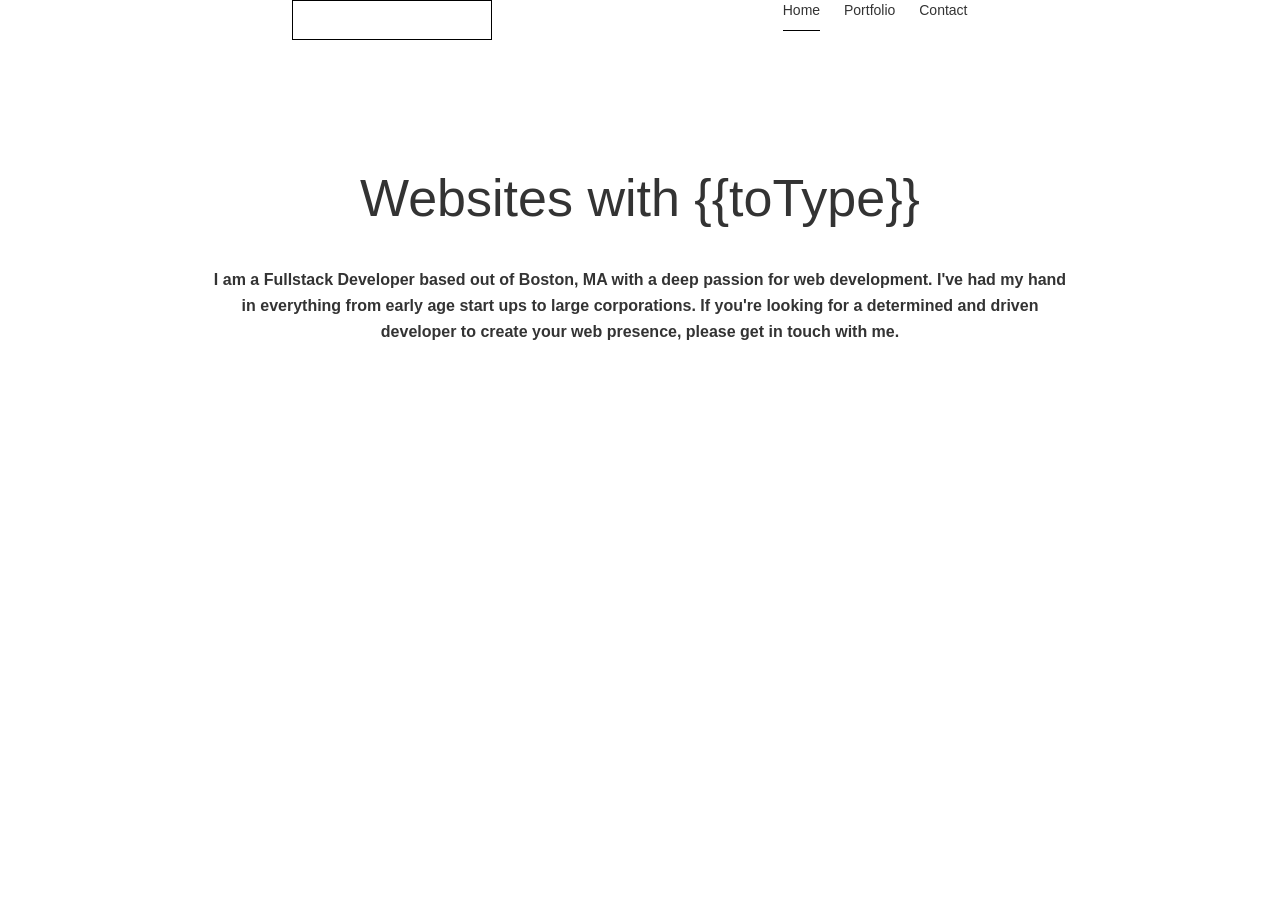
==== index.html @ 516ecf32 "Hero Scaffolding" ====
<!doctype html>

<html lang="en" ng-app="portfolio">
<head>
  <meta charset="utf-8">

  <title>The HTML5 Herald</title>
  <meta name="description" content="The HTML5 Herald">
  <meta name="author" content="SitePoint">
  <meta name="viewport" content="width=device-width, initial-scale=1">
  <!-- Requirements -->
  <link rel="stylesheet" href="lib/bootstrap/dist/css/bootstrap.css">
  <script src="lib/angular/angular.js"></script>
  <script src="lib/angular-bootstrap/ui-bootstrap-tpls.js"></script>
  <script src="lib/angular-typed/dist/angular-typed.js"></script>

  <!-- Custom -->
  <link rel="stylesheet" href="assets/stylesheets/styles.css">
  <script src="assets/scripts/main.js"></script>
  <script src="assets/scripts/controllers/home.js"></script>
</head>

<body>
  <div ng-controller="HomeController" class="wrapper container-fluid">
    <nav class="col-md-10 col-md-offset-1">
      <div class="logo">

      </div>
      <ul>
        <li class="active">Home</li>
        <li>Portfolio</li>
        <li>Contact</li>
      </ul>
    </nav>

    <div class="hero row">
      <div class="hero-text col-sm-12">
        <h1 class="hero-header">Websites with <typed>{{toType}}</typed></h1>
        <p class="hero-description">
          I am a Fullstack Developer based out of Boston, MA with a deep passion for web development.
          I've had my hand in everything from early age start ups to large corporations. If you're looking
          for a determined and driven developer to create your web presence, please get in touch with me.
        </p>
      </div>
    </div>

  </div>
</body>
</html>
---- assets/stylesheets/styles.css ----
.container-fluid {
  max-width: 900px;
}

.logo {
  display: inline-block;
  float: left;
  height: 40px;
  width: 200px;
  border:1px black solid;
}

nav ul {
  list-style-type: none;
  float: right;
}
nav ul li {
  display: inline-block;
  padding-bottom: 10px;
  margin-right: 20px;
}
nav ul li.active {
  border-bottom: 1px black solid;
}

.hero {
  text-align: center;
  margin-top: 150px
}

.hero-header {
  font-size: 52px;
  margin-bottom: 40px;
}

.hero-description {
  font-weight: bold;
  line-height: 26px;
  font-size: 16px;
}
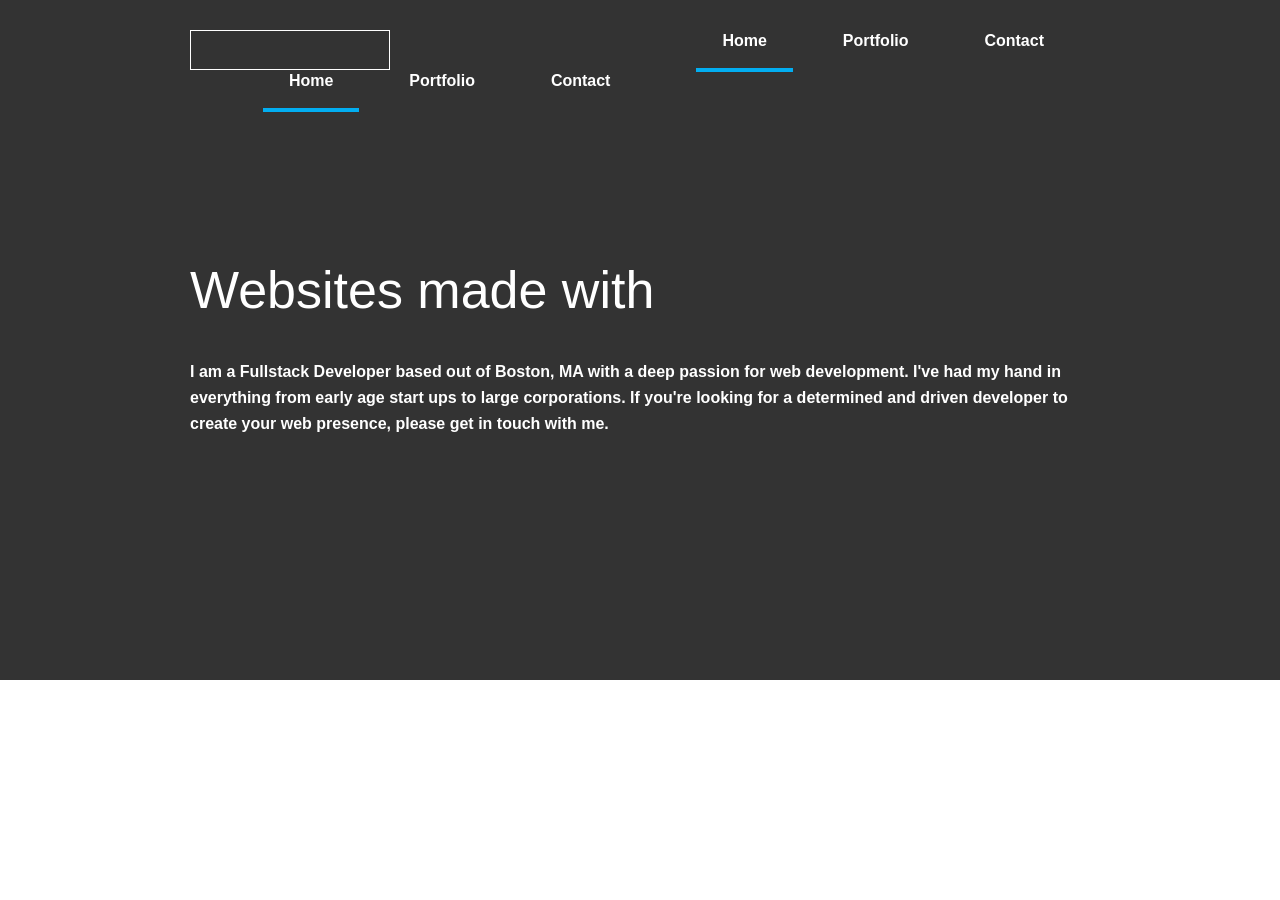
==== commit c76aa284: "fixing up the hero section" ====
--- a/index.html
+++ b/index.html
@@ -22,28 +22,56 @@
 
 <body>
   <div ng-controller="HomeController" class="wrapper container-fluid">
-    <nav class="col-md-10 col-md-offset-1">
+    <nav class="col-xs-12 large">
       <div class="logo">
 
       </div>
-      <ul>
+      <ul class="nav-desktop">
+        <li class="active">Home</li>
+        <li>Portfolio</li>
+        <li>Contact</li>
+      </ul>
+      <ul class="nav-mobile">
         <li class="active">Home</li>
         <li>Portfolio</li>
         <li>Contact</li>
       </ul>
     </nav>
-
     <div class="hero row">
-      <div class="hero-text col-sm-12">
-        <h1 class="hero-header">Websites with <typed>{{toType}}</typed></h1>
-        <p class="hero-description">
-          I am a Fullstack Developer based out of Boston, MA with a deep passion for web development.
-          I've had my hand in everything from early age start ups to large corporations. If you're looking
-          for a determined and driven developer to create your web presence, please get in touch with me.
-        </p>
+      <div class="hero-bg"></div>
+      <div class="hero-bg-overlay"></div>
+      <div class="hero-content col-xs-12">
+        <div class="hero-text">
+          <h1 class="hero-header">Websites made with <br>
+            <!--
+              loop="false"
+              type-strings="[
+                'purpose.^1000',
+                'design.^1000',
+                'passion.^1000',
+                'you^150 in mind.^500'
+              ]">
+            -->
+            <typed start-timeout="3000"
+              type-speed="20"
+              back-speed="20"
+              loop="false"
+              type-strings="[
+                'purpose.^1200',
+                'design.^1200',
+                'passion.^1200',
+                'you^150 in mind.^500'
+              ]">
+            </typed>
+          </h1>
+          <p class="hero-description">
+            I am a Fullstack Developer based out of Boston, MA with a deep passion for web development.
+            I've had my hand in everything from early age start ups to large corporations. If you're looking
+            for a determined and driven developer to create your web presence, please get in touch with me.
+          </p>
+        </div>
       </div>
     </div>
-
   </div>
 </body>
 </html>
--- a/assets/stylesheets/styles.css
+++ b/assets/stylesheets/styles.css
@@ -1,31 +1,68 @@
+/*
+  primary-color: #69676b
+  secondary-color: #02aef1
+*/
+
+body {
+  color: #fff;
+}
 .container-fluid {
-  max-width: 900px;
+  max-width: 960px;
 }
-
 .logo {
   display: inline-block;
   float: left;
   height: 40px;
   width: 200px;
-  border:1px black solid;
+  border:1px #fff solid;
 }
 
+nav {
+  padding-top: 30px;
+  z-index: 1;
+}
 nav ul {
   list-style-type: none;
   float: right;
 }
 nav ul li {
   display: inline-block;
-  padding-bottom: 10px;
+  padding: 0px 26px 15px;
   margin-right: 20px;
+  font-weight: bold;
+  font-size: 16px;
+}
+nav ul li:hover {
+  color: #02aef1;
 }
 nav ul li.active {
-  border-bottom: 1px black solid;
+  border-bottom: 4px #02aef1 solid;
 }
 
 .hero {
+  padding: 0 15px;
+}
+.hero-bg-overlay {
+  background-color: #000;
+  opacity: .8;
+}
+.hero-bg-overlay, .hero-bg {
+  position: absolute;
+  top: 0;
+  left: 0;
+  height: 680px;
+  width: 100%;
+}
+
+.hero-bg {
+  background-image: url('https://static.pexels.com/photos/174/coffee-apple-iphone-laptop.jpg');
+  background-size: cover;
+  background-repeat: no-repeat;
+  opacity: .6;
+}
+.hero-content {
   text-align: center;
-  margin-top: 150px
+  margin-top: 120px;
 }
 
 .hero-header {
@@ -38,3 +75,21 @@
   line-height: 26px;
   font-size: 16px;
 }
+
+/*********/
+.typed-cursor {
+  color: #02aef1;
+}
+
+/********/
+@media (min-width: 960px) {
+  .hero-content {
+    text-align: left;
+  }
+}
+
+@media (max-width: 768px) {
+  nav.large ul {
+    display: none;
+  }
+}
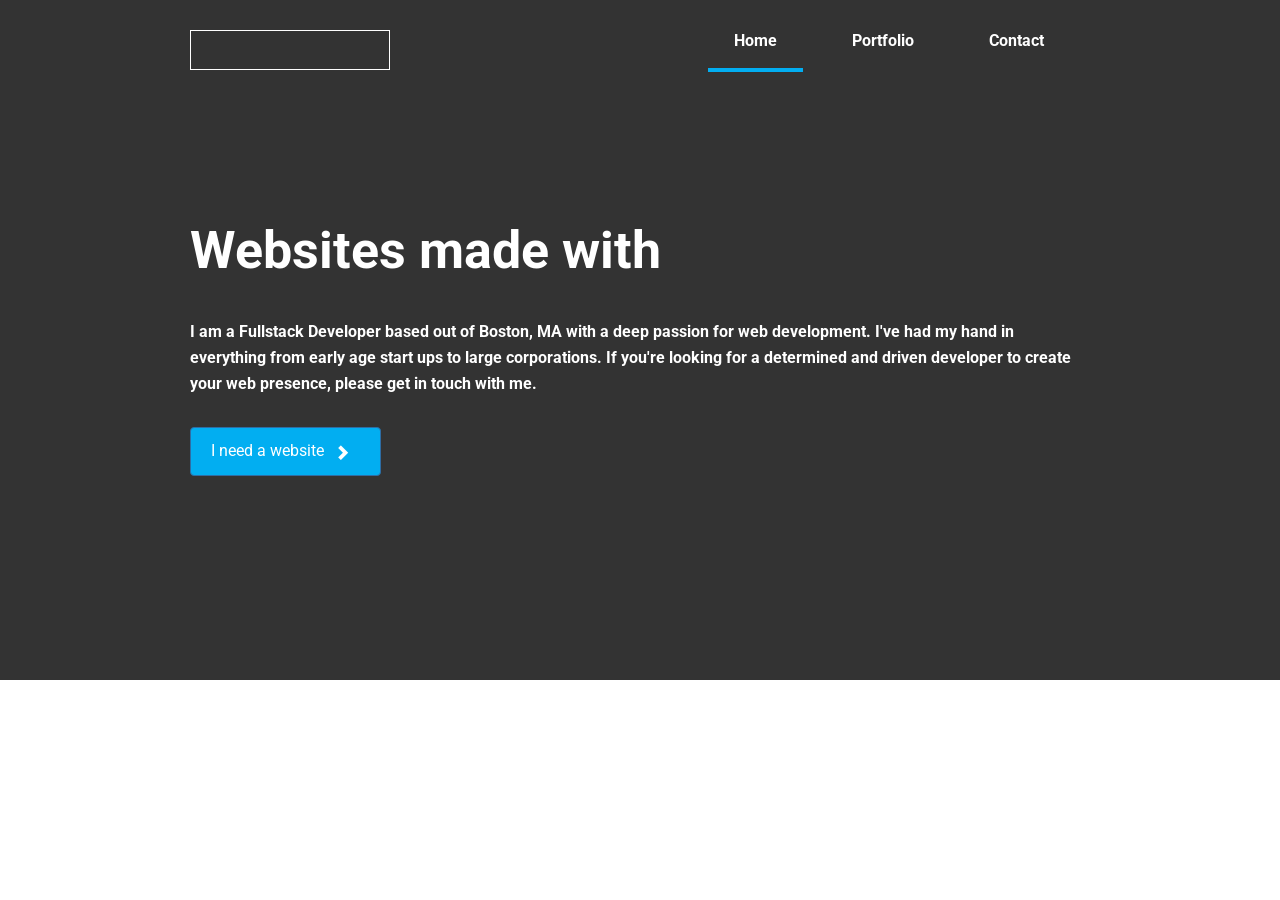
==== commit 6073881b: "almost finished with hero. began frames for portfolio section" ====
--- a/index.html
+++ b/index.html
@@ -4,11 +4,12 @@
 <head>
   <meta charset="utf-8">
 
-  <title>The HTML5 Herald</title>
+  <title>CJ Douglas - Fullstack Engineer</title>
   <meta name="description" content="The HTML5 Herald">
   <meta name="author" content="SitePoint">
   <meta name="viewport" content="width=device-width, initial-scale=1">
   <!-- Requirements -->
+  <link href="https://fonts.googleapis.com/css?family=Roboto" rel="stylesheet">
   <link rel="stylesheet" href="lib/bootstrap/dist/css/bootstrap.css">
   <script src="lib/angular/angular.js"></script>
   <script src="lib/angular-bootstrap/ui-bootstrap-tpls.js"></script>
@@ -22,45 +23,33 @@
 
 <body>
   <div ng-controller="HomeController" class="wrapper container-fluid">
-    <nav class="col-xs-12 large">
+    <nav class="col-sm-12 col-xs-6 desktop">
       <div class="logo">
-
       </div>
-      <ul class="nav-desktop">
-        <li class="active">Home</li>
-        <li>Portfolio</li>
-        <li>Contact</li>
-      </ul>
-      <ul class="nav-mobile">
+      <ul>
         <li class="active">Home</li>
         <li>Portfolio</li>
         <li>Contact</li>
       </ul>
     </nav>
+    <div class="krabby-patty-menu">
+      <img src="https://cdn4.iconfinder.com/data/icons/wirecons-free-vector-icons/32/menu-alt-512.png" />
+    </div>
     <div class="hero row">
       <div class="hero-bg"></div>
       <div class="hero-bg-overlay"></div>
       <div class="hero-content col-xs-12">
         <div class="hero-text">
           <h1 class="hero-header">Websites made with <br>
-            <!--
-              loop="false"
-              type-strings="[
-                'purpose.^1000',
-                'design.^1000',
-                'passion.^1000',
-                'you^150 in mind.^500'
-              ]">
-            -->
             <typed start-timeout="3000"
               type-speed="20"
               back-speed="20"
-              loop="false"
+              loop="true"
               type-strings="[
-                'purpose.^1200',
-                'design.^1200',
-                'passion.^1200',
-                'you^150 in mind.^500'
+                '^400purpose.^1200',
+                '^400design.^1200',
+                '^400passion.^1200',
+                '^400you^150 in mind.^500'
               ]">
             </typed>
           </h1>
@@ -69,9 +58,28 @@
             I've had my hand in everything from early age start ups to large corporations. If you're looking
             for a determined and driven developer to create your web presence, please get in touch with me.
           </p>
+          <button class="btn btn-primary for-hire"><span class="for-hire-text">I need a website </span><span class="for-hire-icon glyphicon glyphicon-chevron-right"></span></button>
         </div>
       </div>
     </div>
+    <!-- <div class="projects-container">
+      <div class="row project project-right">
+        <div class="project-image col-sm-6 col-xs-12">
+          <img src="https://jonny.me/img/tweetmap.jpg" />
+        </div>
+        <div class="project-description col-sm-6 col-xs-12">
+          <h2>Title</h2>
+          <p>
+            This is a desciption pertaining to the relevant project.
+          </p>
+          <div class="tag-container">
+            <span class="tag">one</span>
+            <span class="tag">two</span>
+            <span class="tag">three is for me</span>
+          </div>
+        </div>
+      </div>
+    </div> -->
   </div>
 </body>
 </html>
--- a/assets/stylesheets/styles.css
+++ b/assets/stylesheets/styles.css
@@ -5,6 +5,7 @@
 
 body {
   color: #fff;
+  font-family: 'Roboto', sans-serif;
 }
 .container-fluid {
   max-width: 960px;
@@ -20,6 +21,9 @@
 nav {
   padding-top: 30px;
   z-index: 1;
+}
+.krabby-patty-menu{
+  display: none;
 }
 nav ul {
   list-style-type: none;
@@ -68,12 +72,29 @@
 .hero-header {
   font-size: 52px;
   margin-bottom: 40px;
+  font-weight: bold;
 }
 
 .hero-description {
   font-weight: bold;
   line-height: 26px;
   font-size: 16px;
+  margin-bottom: 30px;
+}
+
+.btn.for-hire {
+  background-color: #02aef1;
+  padding: 12px 20px;
+  font-size: 16px;
+}
+
+.for-hire-text, .for-hire-icon {
+  display: inline-block;
+  vertical-align: middle;
+}
+
+.for-hire-icon {
+  margin: 0px 10px;
 }
 
 /*********/
@@ -89,7 +110,26 @@
 }
 
 @media (max-width: 768px) {
-  nav.large ul {
+  nav.desktop ul{
     display: none;
   }
+  nav.desktop .logo {
+    float: none;
+  }
+
+  .krabby-patty-menu {
+    display: inline-block;
+    z-index: 99;
+    float: right;
+    cursor: pointer;
+    margin-top: 25px;
+  }
+
+  .krabby-patty-menu img {
+    width: 50px;
+  }
+
+  .hero-content {
+    margin-top: 60px;
+  }
 }
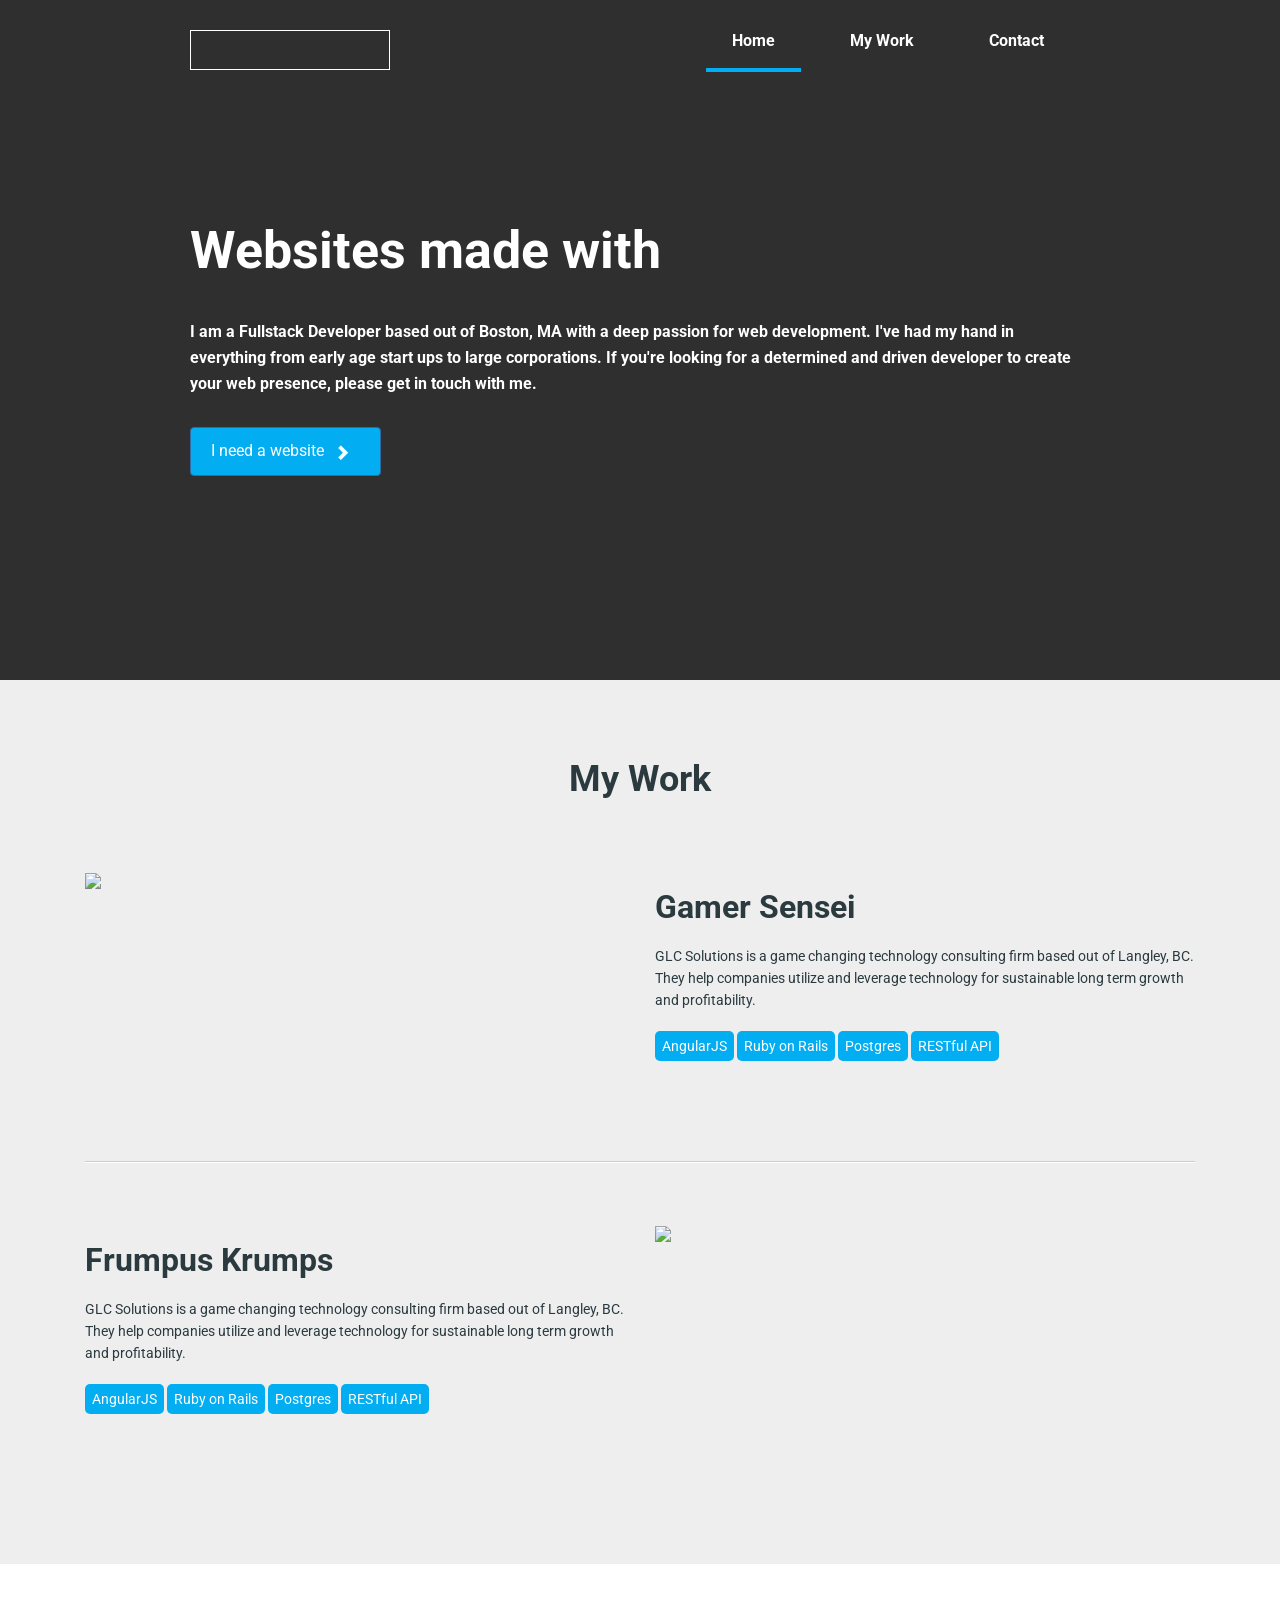
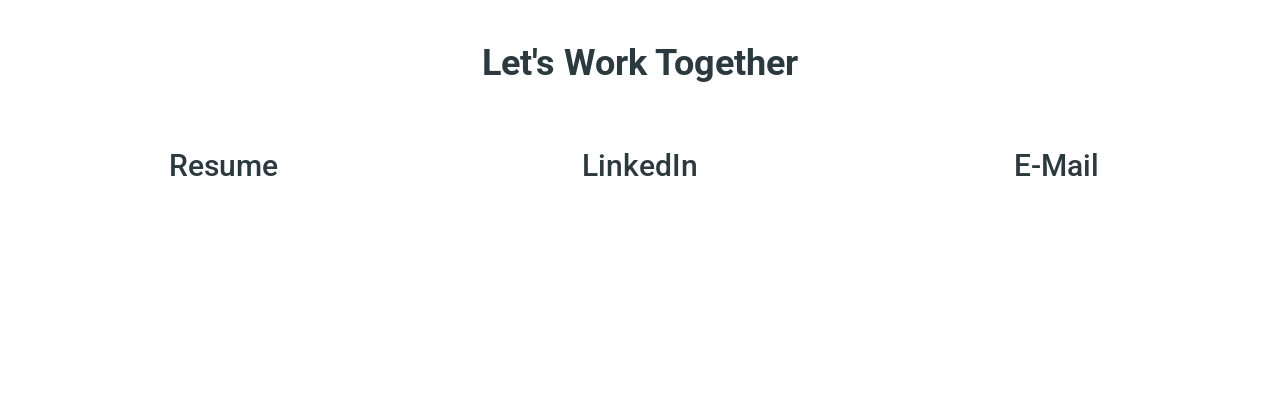
==== commit c1b0d17a: "Add Let 's Work Together add" ====
--- a/index.html
+++ b/index.html
@@ -11,6 +11,7 @@
   <!-- Requirements -->
   <link href="https://fonts.googleapis.com/css?family=Roboto" rel="stylesheet">
   <link rel="stylesheet" href="lib/bootstrap/dist/css/bootstrap.css">
+  <script src="https://use.fontawesome.com/6b5e017b49.js"></script>
   <script src="lib/angular/angular.js"></script>
   <script src="lib/angular-bootstrap/ui-bootstrap-tpls.js"></script>
   <script src="lib/angular-typed/dist/angular-typed.js"></script>
@@ -19,22 +20,24 @@
   <link rel="stylesheet" href="assets/stylesheets/styles.css">
   <script src="assets/scripts/main.js"></script>
   <script src="assets/scripts/controllers/home.js"></script>
+  <script src="assets/scripts/directives/mobile-nav.js"></script>
 </head>
 
 <body>
   <div ng-controller="HomeController" class="wrapper container-fluid">
-    <nav class="col-sm-12 col-xs-6 desktop">
+    <nav class="col-sm-12 col-xs-6 desktop-nav">
       <div class="logo">
       </div>
       <ul>
         <li class="active">Home</li>
-        <li>Portfolio</li>
+        <li>My Work</li>
         <li>Contact</li>
       </ul>
     </nav>
     <div class="krabby-patty-menu">
-      <img src="https://cdn4.iconfinder.com/data/icons/wirecons-free-vector-icons/32/menu-alt-512.png" />
+      <img id="krabby-patty-menu-icon" src="https://cdn4.iconfinder.com/data/icons/wirecons-free-vector-icons/32/menu-alt-512.png" />
     </div>
+    <nav mobile-nav class="mobile-nav"></nav>
     <div class="hero row">
       <div class="hero-bg"></div>
       <div class="hero-bg-overlay"></div>
@@ -62,24 +65,74 @@
         </div>
       </div>
     </div>
-    <!-- <div class="projects-container">
-      <div class="row project project-right">
+  </div> <!-- End Hero Container -->
+
+  <div class="container">
+    <div class="projects-container section row">
+      <h1 class="section-header">My Work</h1>
+      <div class="row project project-left">
         <div class="project-image col-sm-6 col-xs-12">
-          <img src="https://jonny.me/img/tweetmap.jpg" />
+          <img src="http://mattfarley.ca/images/project-showcase-glc.png" />
         </div>
-        <div class="project-description col-sm-6 col-xs-12">
-          <h2>Title</h2>
-          <p>
-            This is a desciption pertaining to the relevant project.
+        <div class="col-sm-6 col-xs-12">
+          <h2 class="project-header"><a class="project-header-link" href="https://www.gamersensei.com">Gamer Sensei</a></h2>
+          <p class="project-description">
+            GLC Solutions is a game changing technology consulting
+            firm based out of Langley, BC. They help companies
+            utilize and leverage technology for sustainable long
+            term growth and profitability.
           </p>
           <div class="tag-container">
-            <span class="tag">one</span>
-            <span class="tag">two</span>
-            <span class="tag">three is for me</span>
+            <span class="tag">AngularJS</span>
+            <span class="tag">Ruby on Rails</span>
+            <span class="tag">Postgres</span>
+            <span class="tag">RESTful API</span>
           </div>
         </div>
       </div>
-    </div> -->
+
+        <div class="section-divider-top"></div>
+        <div class="section-divider-bottom"></div>
+
+      <div class="row project project-right">
+        <div class="project-image col-sm-6 col-xs-12">
+          <img src="http://mattfarley.ca/images/project-showcase-glc.png" />
+        </div>
+        <div class="project-description-wrapper col-sm-6 col-xs-12">
+          <h2 class="project-header"><a class="project-header-link" href="https://www.frumpuskrumpus.com">Frumpus Krumps</a></h2>
+          <p class="project-description">
+            GLC Solutions is a game changing technology consulting
+            firm based out of Langley, BC. They help companies
+            utilize and leverage technology for sustainable long
+            term growth and profitability.
+          </p>
+          <div class="tag-container">
+            <span class="tag">AngularJS</span>
+            <span class="tag">Ruby on Rails</span>
+            <span class="tag">Postgres</span>
+            <span class="tag">RESTful API</span>
+          </div>
+        </div>
+      </div>
+    </div>
   </div>
+<div class="container contact-container">
+  <h1 class="section-header contact-header">Let's Work Together</h1>
+    <div class="col-xs-4 contact-column">
+      <i class="contact-icon fa fa-file-text-o" aria-hidden="true"></i>
+      <h2 class="contact-header-2">Resume</h2>
+    </div>
+    <div class="col-xs-4 contact-column">
+      <i class="contact-icon fa fa-linkedin" aria-hidden="true"></i>
+      <h2 class="contact-header-2">LinkedIn</h2>
+    </div>
+    <div class="col-xs-4 contact-column">
+      <i class="contact-icon fa fa-envelope-open-o" aria-hidden="true"></i>
+      <h2 class="contact-header-2">E-Mail</h2>
+    </div>
+
+</div>
+
+
 </body>
 </html>
--- a/assets/stylesheets/styles.css
+++ b/assets/stylesheets/styles.css
@@ -1,14 +1,19 @@
 /*
-  primary-color: #69676b
+  primary-color: #2A3A3F
   secondary-color: #02aef1
 */
 
 body {
   color: #fff;
   font-family: 'Roboto', sans-serif;
+  background-color: #eee;
 }
 .container-fluid {
   max-width: 960px;
+}
+a, a:hover {
+  text-decoration: none;
+  color: #fff;
 }
 .logo {
   display: inline-block;
@@ -18,33 +23,76 @@
   border:1px #fff solid;
 }
 
-nav {
+.mobile-nav-header {
+  padding: 15px 10px;
+  border-bottom: 1px #ccc ridge;
+}
+.logo.mobile {
+  float: none;
+}
+
+.desktop-nav {
   padding-top: 30px;
   z-index: 1;
 }
 .krabby-patty-menu{
   display: none;
 }
-nav ul {
+.desktop-nav ul {
   list-style-type: none;
   float: right;
 }
-nav ul li {
+.desktop-nav ul li {
   display: inline-block;
   padding: 0px 26px 15px;
   margin-right: 20px;
   font-weight: bold;
   font-size: 16px;
 }
-nav ul li:hover {
+.desktop-nav ul li:hover {
   color: #02aef1;
 }
-nav ul li.active {
+.desktop-nav ul li.active {
   border-bottom: 4px #02aef1 solid;
 }
 
+.mobile-nav {
+  position: absolute;
+  width: 100%;
+  height: 100%;
+  background-color: #21252b;
+  z-index: 99;
+  left: 0px;
+  opacity: .99;
+  display: none;
+  cursor: pointer;
+}
+
+.mobile-nav ul {
+  list-style-type: none;
+  padding: 0px;
+}
+
+.mobile-nav ul li {
+}
+
+.mobile-nav-item-link, .mobile-nav-item-link:hover {
+  text-decoration: none;
+  color: white;
+  display: block;
+  text-align: center;
+  padding: 40px 0px;
+  border-bottom: 1px #ccc ridge;
+  font-size: 24px;
+}
+
+
+.mobile-nav ul li:hover {
+  background-color: #02aef1;
+}
 .hero {
   padding: 0 15px;
+  height: 680px;
 }
 .hero-bg-overlay {
   background-color: #000;
@@ -97,6 +145,88 @@
   margin: 0px 10px;
 }
 
+.project {
+  padding: 60px 0px 90px;
+}
+.project-left .project-image {
+  float: left;
+}
+.project-right .project-image {
+  float: right;
+}
+
+.project-image img {
+  width: 100%;
+}
+
+.project-header {
+  font-weight: bold;
+  font-size: 32px;
+}
+
+.project-header-link {
+  color: #2A3A3F;
+}
+.project-header-link:hover {
+  color: #02aef1;
+}
+
+.project-description {
+  line-height: 22px;
+  padding: 10px 0px;
+}
+
+.section {
+  color: #2A3A3F;
+  padding: 0px 30px;
+  padding-bottom: 50px;
+}
+
+.section-header {
+  padding-top: 60px;
+  text-align: center;
+  font-weight: bold;
+  font-size: 36px;
+}
+
+.section-divider-bottom {
+  width: 100%;
+  height: 1px;
+  background-color: #fff;
+}
+.section-divider-top {
+  width: 100%;
+  height: 1px;
+  background-color: #ccc;
+}
+
+.tag {
+  display: inline-block;
+  padding: 5px 7px;
+  background: #02aef1;
+  border-radius: 5px;
+  color: white;
+  margin-bottom: 10px;
+}
+
+.contact-container {
+  background: #fff;
+  width: 100%;
+  color: #2A3A3F;
+  text-align: center;
+}
+
+.contact-column {
+  height: 300px;
+}
+
+.contact-icon {
+ display: inline-block;
+ color: #02aef1;
+ font-size: 48px;
+ margin-top: 30px;
+}
+
 /*********/
 .typed-cursor {
   color: #02aef1;
@@ -110,16 +240,17 @@
 }
 
 @media (max-width: 768px) {
-  nav.desktop ul{
+  .desktop-nav ul{
     display: none;
   }
-  nav.desktop .logo {
+  .desktop-nav .logo {
     float: none;
   }
 
   .krabby-patty-menu {
+    position: relative;
     display: inline-block;
-    z-index: 99;
+    z-index: 1;
     float: right;
     cursor: pointer;
     margin-top: 25px;
@@ -132,4 +263,8 @@
   .hero-content {
     margin-top: 60px;
   }
-}
+
+  .projects-container {
+    text-align: center;
+  }
+}
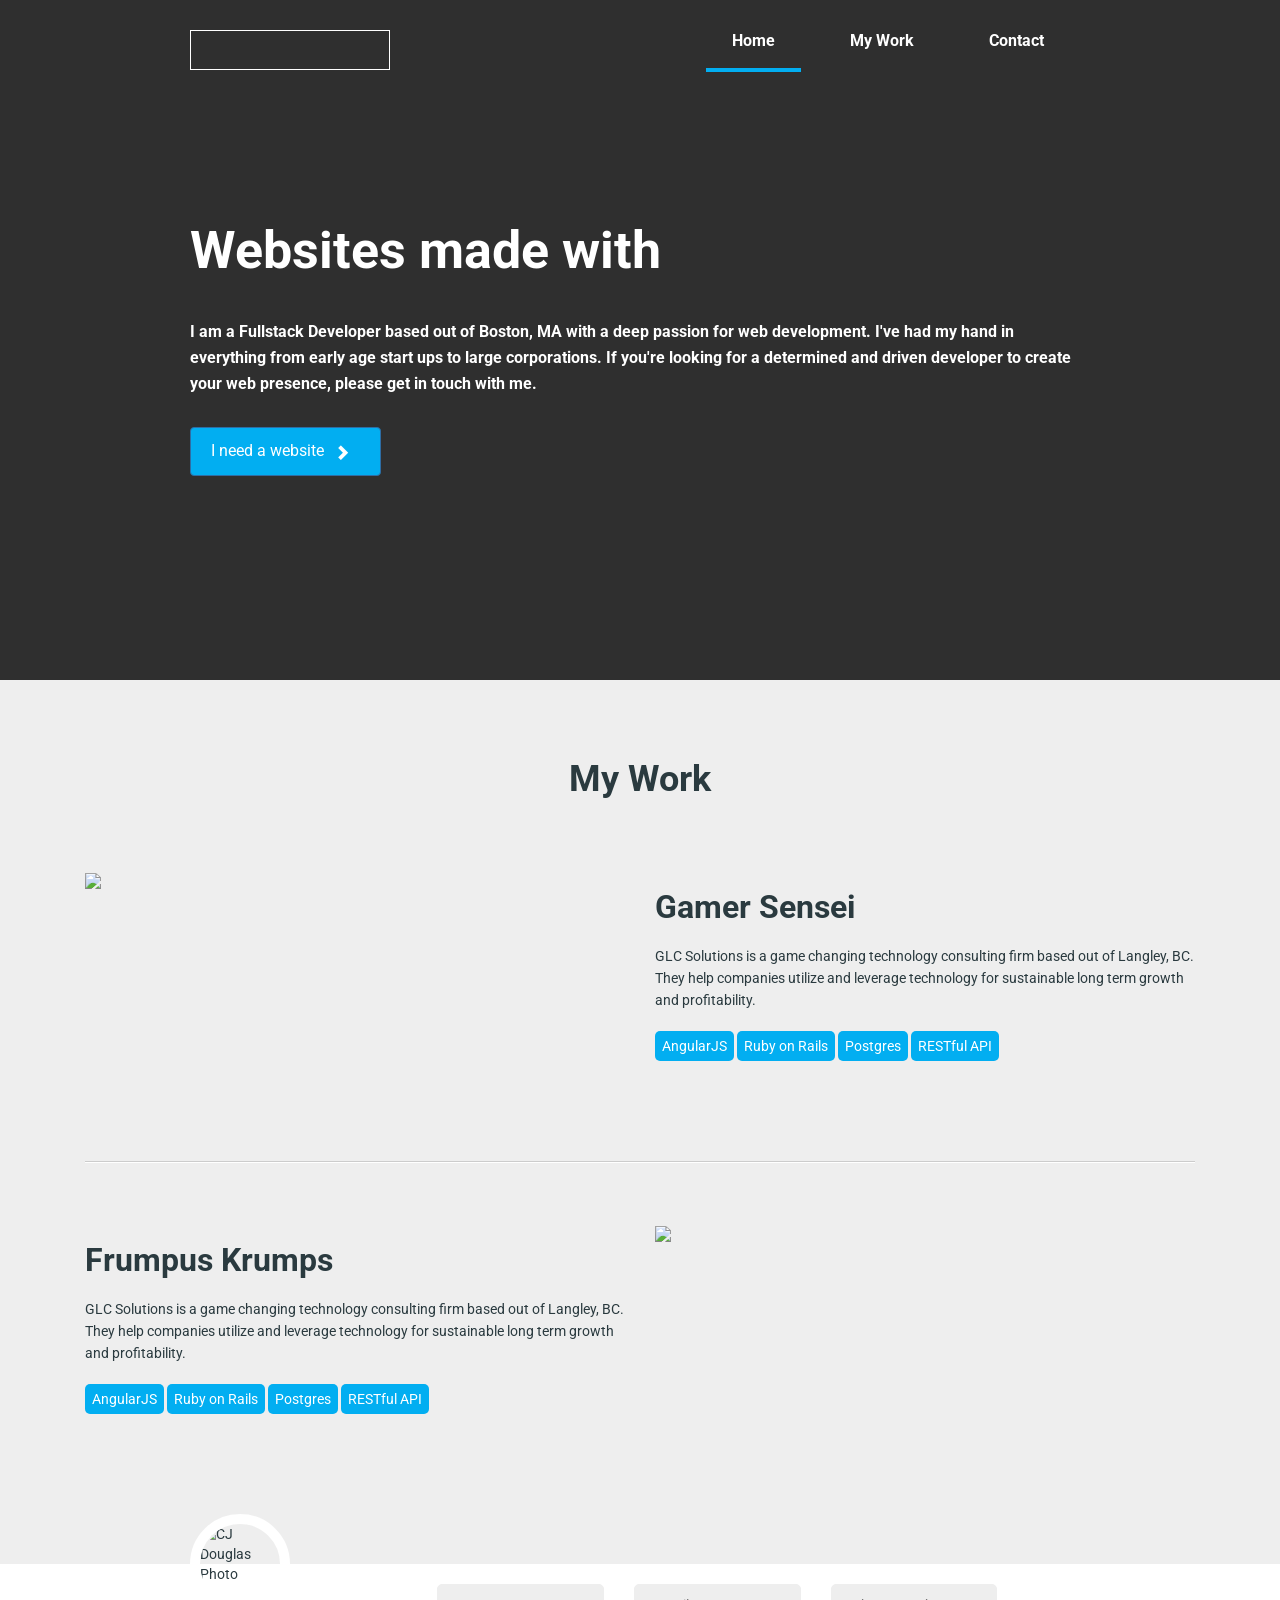
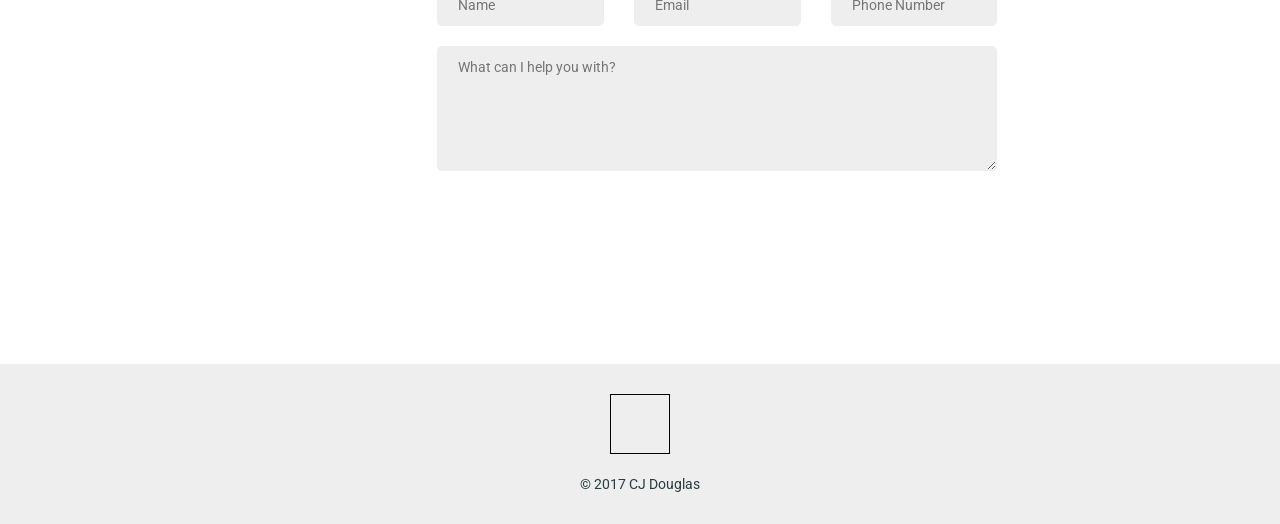
==== commit d1e00235: "adding footer" ====
--- a/index.html
+++ b/index.html
@@ -116,22 +116,37 @@
       </div>
     </div>
   </div>
-<div class="container contact-container">
-  <h1 class="section-header contact-header">Let's Work Together</h1>
-    <div class="col-xs-4 contact-column">
-      <i class="contact-icon fa fa-file-text-o" aria-hidden="true"></i>
-      <h2 class="contact-header-2">Resume</h2>
+  <div class="contact-container">
+    <div class="container-fluid">
+      <div class="col-xs-2">
+        <div class="contact-photo">
+          <img src="http://www.philipkesslerphotography.com/images/headshots/headshots79.jpg" alt="CJ Douglas Photo"/>
+        </div>
+      </div>
+      <div class="col-xs-8 col-xs-push-1 contact-form">
+        <form class="">
+          <div class="col-md-4  col-sm-12 input-container">
+            <input type="text" placeholder="Name" required/>
+          </div>
+          <div class="col-md-4  col-sm-12 input-container">
+            <input type="email" placeholder="Email" required/>
+          </div>
+          <div class="col-md-4  col-sm-12 input-container">
+            <input type="tel" placeholder="Phone Number"/>
+          </div>
+          <br>
+          <div class="col-md-12 input-container text-area">
+            <textarea placeholder="What can I help you with?" required></textarea>
+          </div>
+        </form>
+      </div>
     </div>
-    <div class="col-xs-4 contact-column">
-      <i class="contact-icon fa fa-linkedin" aria-hidden="true"></i>
-      <h2 class="contact-header-2">LinkedIn</h2>
-    </div>
-    <div class="col-xs-4 contact-column">
-      <i class="contact-icon fa fa-envelope-open-o" aria-hidden="true"></i>
-      <h2 class="contact-header-2">E-Mail</h2>
-    </div>
+  </div>
 
-</div>
+  <footer class="container">
+    <div class="footer-logo"></div>
+    <span class="footer-content"> &copy; 2017 CJ Douglas</span>
+  </footer>
 
 
 </body>
--- a/assets/stylesheets/styles.css
+++ b/assets/stylesheets/styles.css
@@ -213,18 +213,56 @@
   background: #fff;
   width: 100%;
   color: #2A3A3F;
+  min-height: 400px;
+  padding-bottom: 50px;
+}
+
+.contact-form {
+  height: 300px;
+  padding-top: 20px;
+}
+
+.input-container input,
+.input-container textarea
+ {
+  border: 1px #eee solid;
+  background-color: #eee;
+  border-radius: 5px;
+  padding: 10px 10px 10px 20px;
+  width: 100%;
+  margin-bottom: 20px;
+}
+
+.input-container textarea {
+ height: 125px;
+}
+
+.contact-photo {
+  border-radius: 50px;
+  border: 10px #fff solid;
+  width: 100px;
+  height: 100px;
+  overflow: hidden;
+  display: inline-block;
+  position: relative;
+  top: -50px;
+}
+
+.contact-photo img {
+  width: 100px;
+}
+
+footer {
+  padding: 30px 0px;
+  color: #2A3A3F;
   text-align: center;
 }
 
-.contact-column {
-  height: 300px;
-}
-
-.contact-icon {
- display: inline-block;
- color: #02aef1;
- font-size: 48px;
- margin-top: 30px;
+.footer-logo {
+  width: 60px;
+  height: 60px;
+  border: 1px black solid;
+  margin: 0 auto 20px;
 }
 
 /*********/
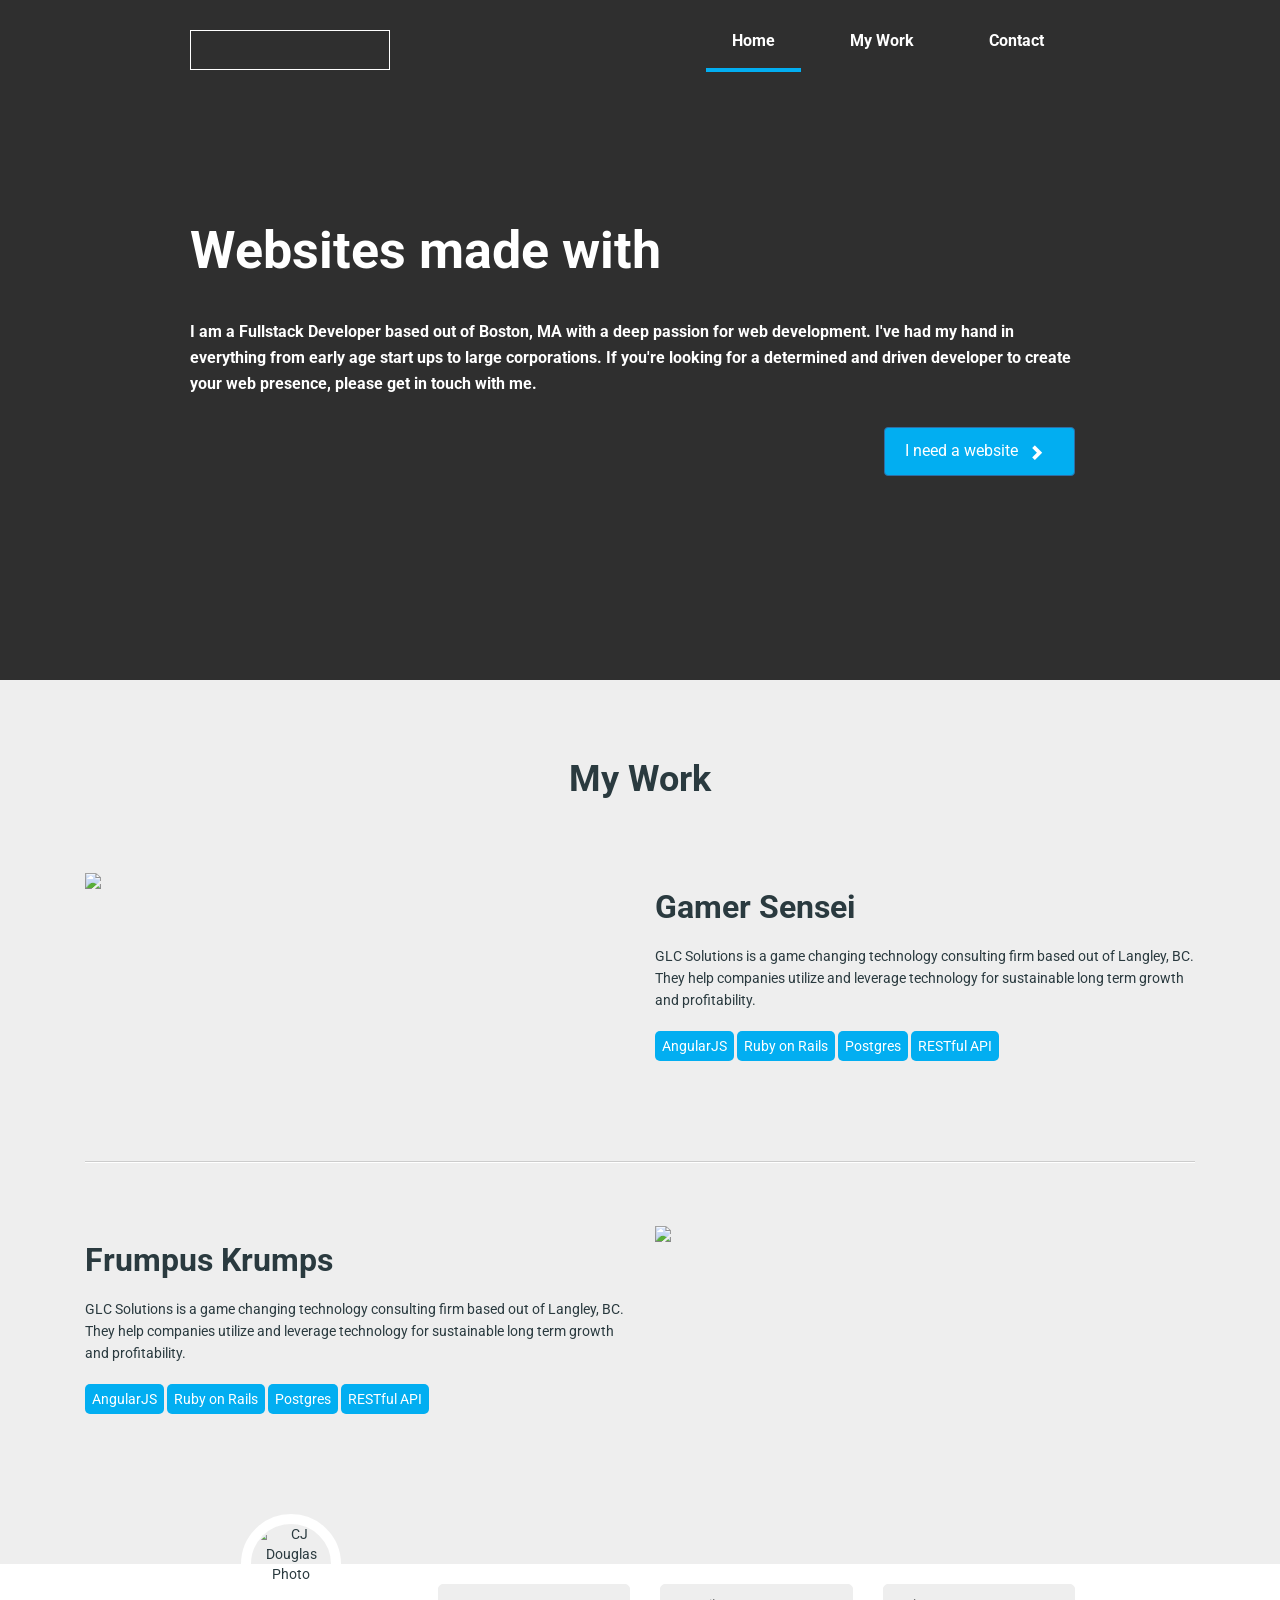
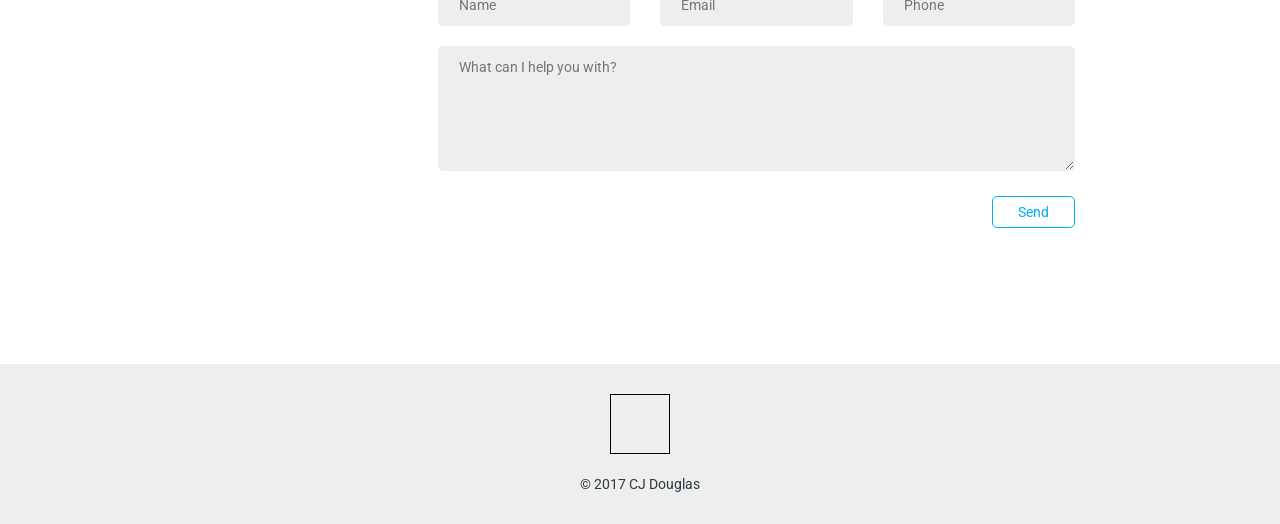
==== commit 54fda3f8: "finishing front end touches" ====
--- a/index.html
+++ b/index.html
@@ -118,12 +118,18 @@
   </div>
   <div class="contact-container">
     <div class="container-fluid">
-      <div class="col-xs-2">
+      <div class="col-xs-3 contact-social">
         <div class="contact-photo">
           <img src="http://www.philipkesslerphotography.com/images/headshots/headshots79.jpg" alt="CJ Douglas Photo"/>
         </div>
+        <div class="contact-social-buttons">
+          <i class="fa fa-github" aria-hidden="true"></i>
+          <i class="fa fa-linkedin-square" aria-hidden="true"></i>
+          <i class="fa fa-envelope-o" aria-hidden="true"></i>
+          <i class="fa fa-skype" aria-hidden="true"></i>
+        </div>
       </div>
-      <div class="col-xs-8 col-xs-push-1 contact-form">
+      <div class="col-xs-9 contact-form">
         <form class="">
           <div class="col-md-4  col-sm-12 input-container">
             <input type="text" placeholder="Name" required/>
@@ -132,12 +138,13 @@
             <input type="email" placeholder="Email" required/>
           </div>
           <div class="col-md-4  col-sm-12 input-container">
-            <input type="tel" placeholder="Phone Number"/>
+            <input type="tel" placeholder="Phone"/>
           </div>
           <br>
           <div class="col-md-12 input-container text-area">
             <textarea placeholder="What can I help you with?" required></textarea>
           </div>
+          <button type="submit">Send</button>
         </form>
       </div>
     </div>
--- a/assets/stylesheets/styles.css
+++ b/assets/stylesheets/styles.css
@@ -73,9 +73,6 @@
   padding: 0px;
 }
 
-.mobile-nav ul li {
-}
-
 .mobile-nav-item-link, .mobile-nav-item-link:hover {
   text-decoration: none;
   color: white;
@@ -231,10 +228,27 @@
   padding: 10px 10px 10px 20px;
   width: 100%;
   margin-bottom: 20px;
+  font-weight: medium;
 }
 
 .input-container textarea {
  height: 125px;
+}
+
+.contact-social {
+  position: relative;
+  top: -50px;
+  text-align: center;
+}
+
+.contact-social-buttons {
+  margin-top: 10px;
+}
+
+.contact-social-buttons i {
+  color: #02aef1;
+  font-size: 24px;
+  margin: 0px 5px;
 }
 
 .contact-photo {
@@ -244,8 +258,6 @@
   height: 100px;
   overflow: hidden;
   display: inline-block;
-  position: relative;
-  top: -50px;
 }
 
 .contact-photo img {
@@ -263,6 +275,17 @@
   height: 60px;
   border: 1px black solid;
   margin: 0 auto 20px;
+}
+
+button {
+  padding: 5px 25px;
+  background-color: #fff;
+  border: 1px solid #02aef1;
+  border-radius: 5px;
+  float: right;
+  color: #02aef1;
+  font-weight: medium;
+  margin-right: 15px;
 }
 
 /*********/
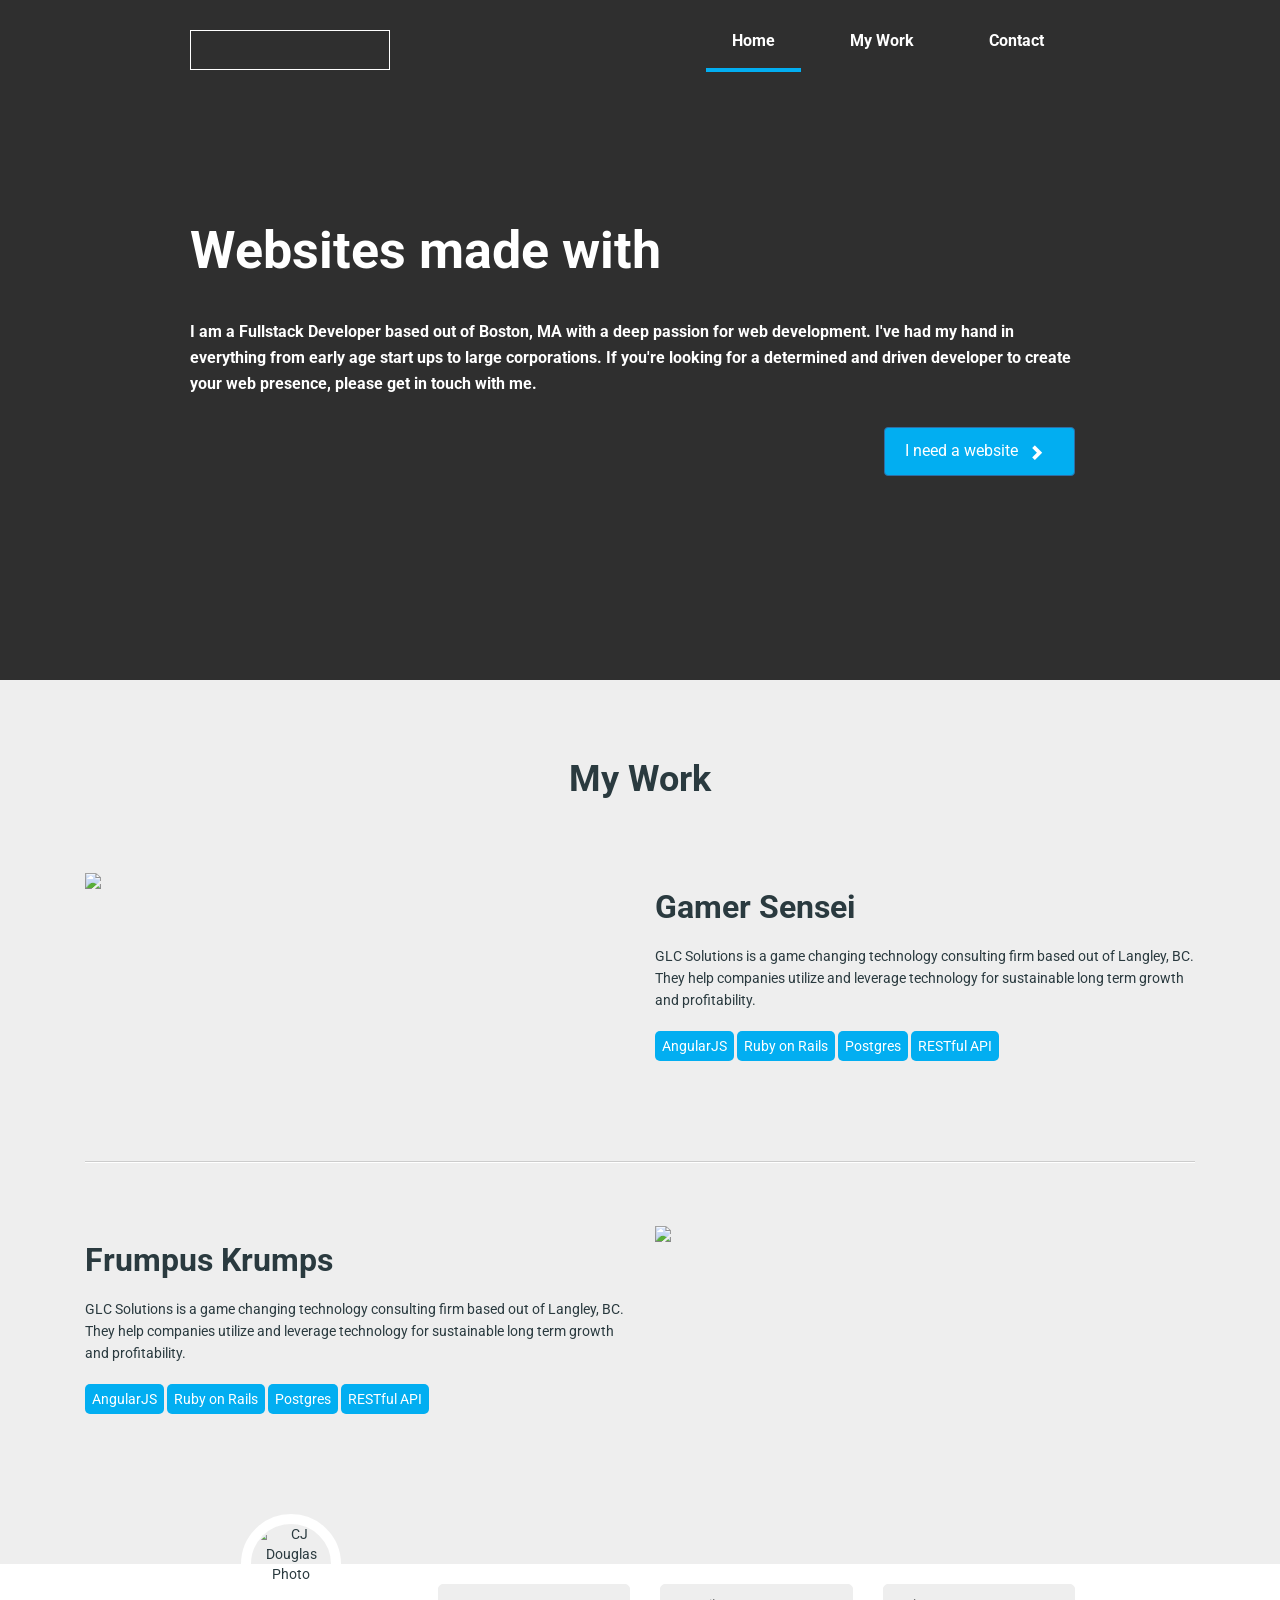
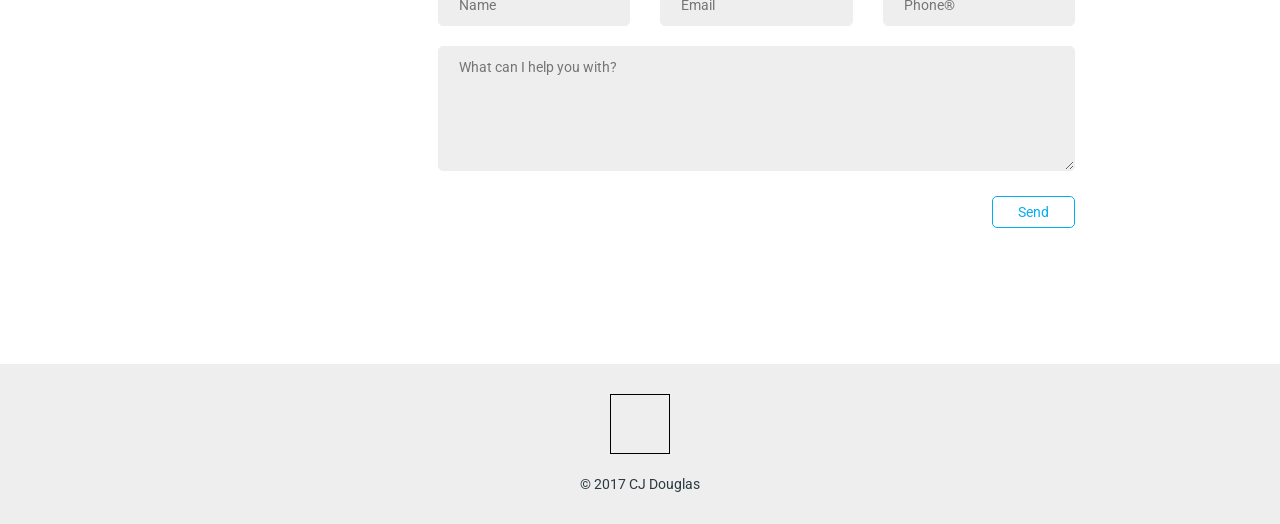
==== commit 99d92e82: "ugh" ====
--- a/index.html
+++ b/index.html
@@ -138,7 +138,7 @@
             <input type="email" placeholder="Email" required/>
           </div>
           <div class="col-md-4  col-sm-12 input-container">
-            <input type="tel" placeholder="Phone"/>
+            <input type="tel" placeholder="Phone®"/>
           </div>
           <br>
           <div class="col-md-12 input-container text-area">
